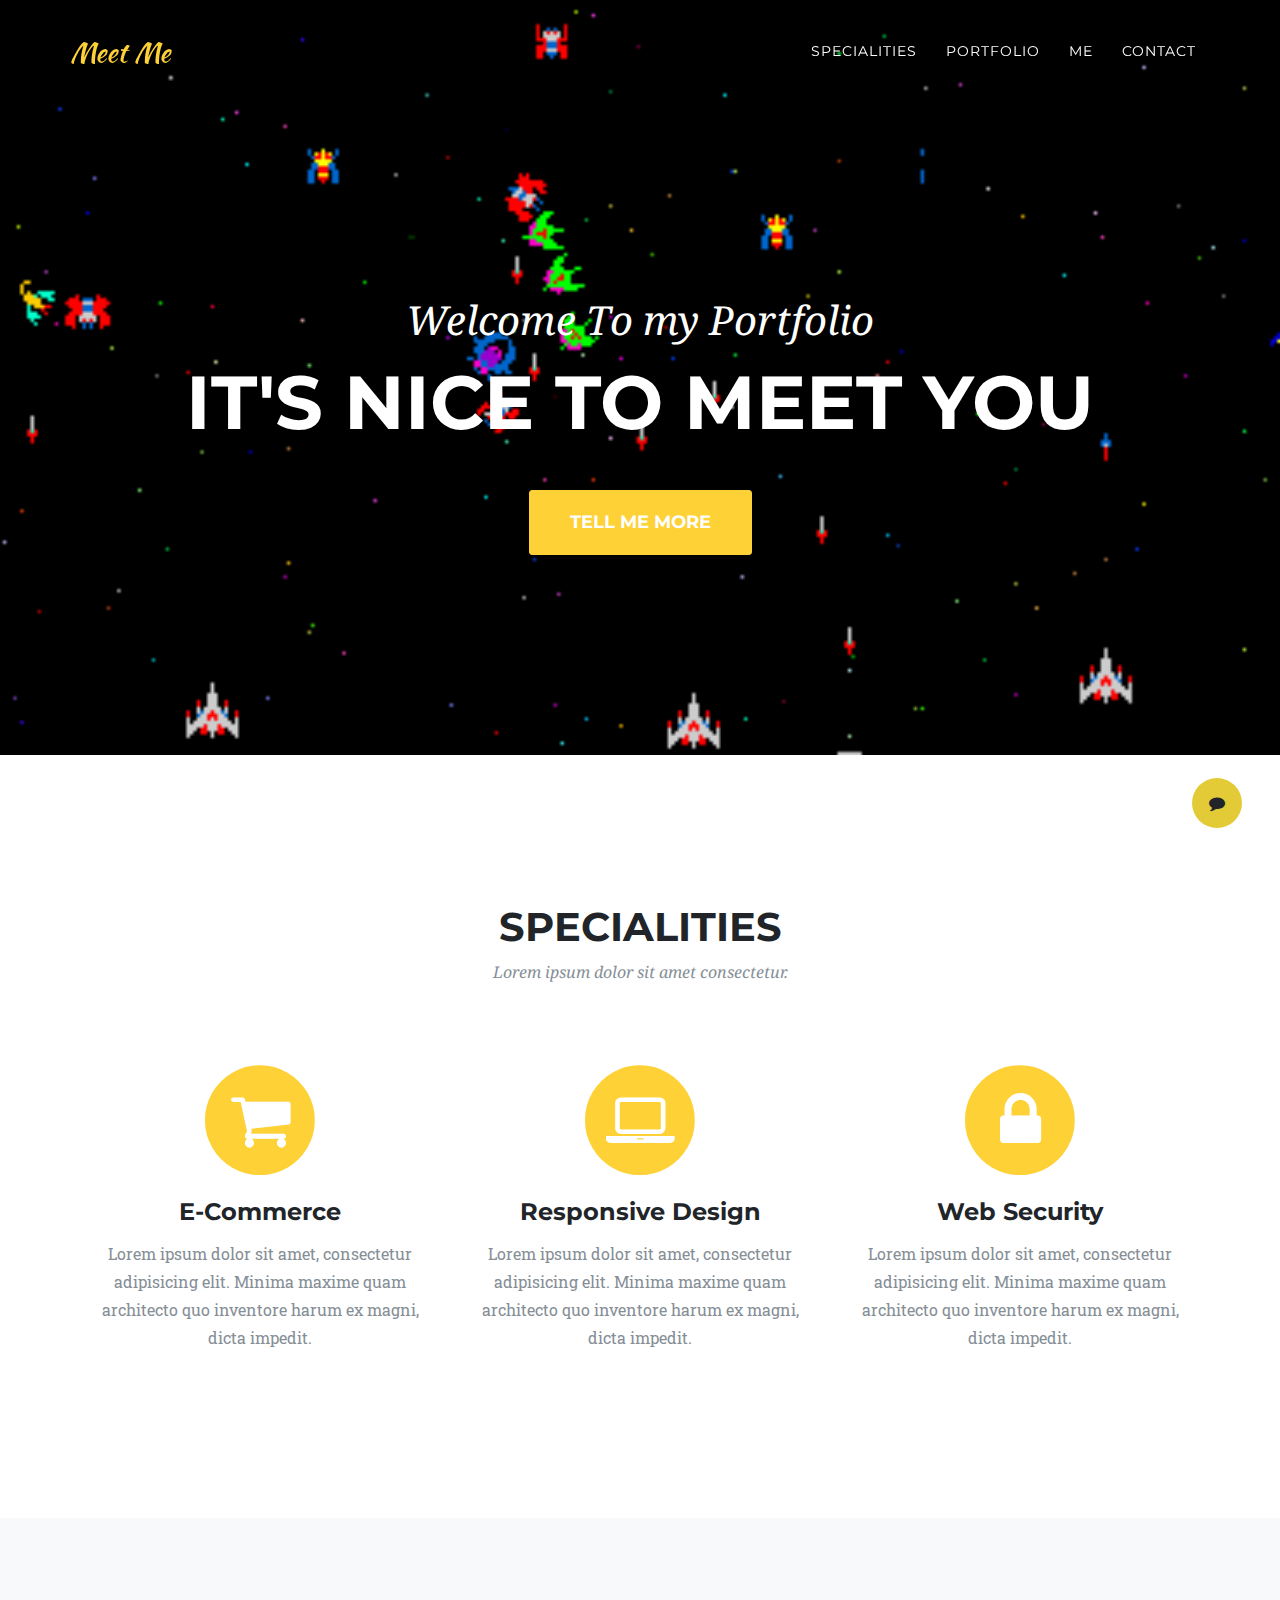
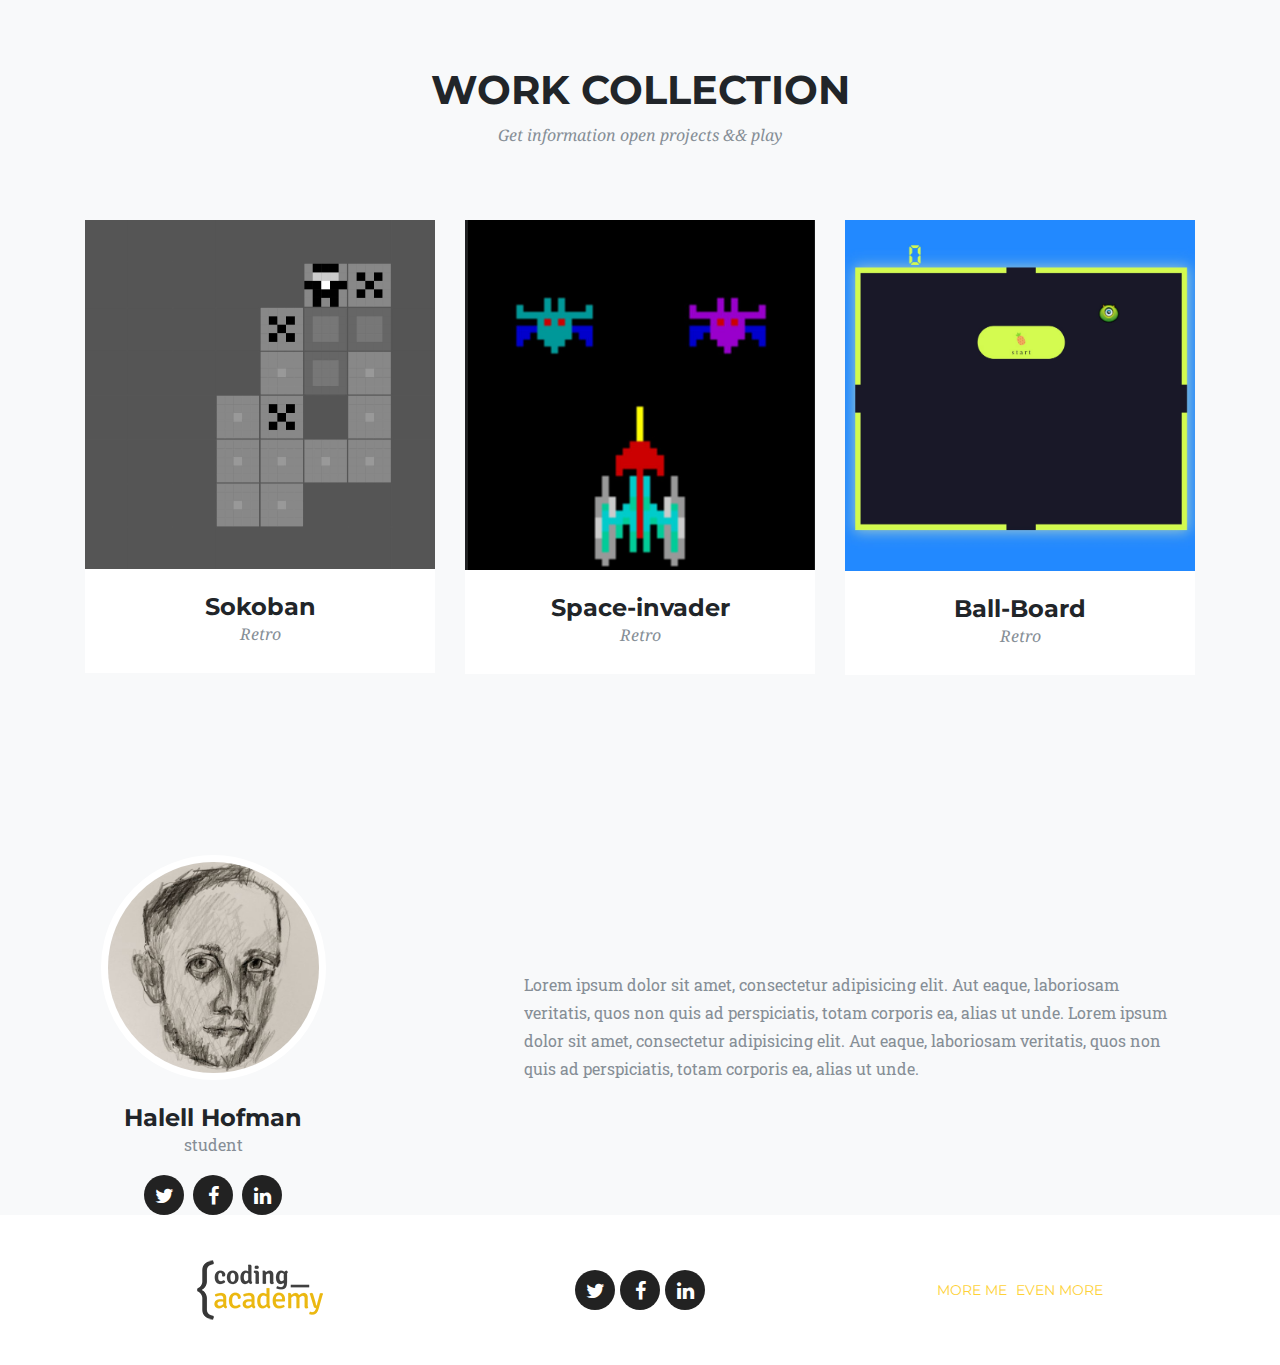
==== index.html @ 1ce6ccef "Add files via upload" ====
<!DOCTYPE html>
<html lang="en">

<head>

  <meta charset="utf-8">
  <meta name="viewport" content="width=device-width, initial-scale=1, shrink-to-fit=no">
  <meta name="description" content="">
  <meta name="author" content="">

  <title>Coding Academy</title>

  <!-- Bootstrap core CSS -->
  <link href="vendor/bootstrap/css/bootstrap.min.css" rel="stylesheet">

  <!-- Custom fonts for this template -->
  <link href="vendor/font-awesome/css/font-awesome.min.css" rel="stylesheet" type="text/css">
  <link href="https://fonts.googleapis.com/css?family=Montserrat:400,700" rel="stylesheet" type="text/css">
  <link href='https://fonts.googleapis.com/css?family=Kaushan+Script' rel='stylesheet' type='text/css'>
  <link href='https://fonts.googleapis.com/css?family=Droid+Serif:400,700,400italic,700italic' rel='stylesheet'
    type='text/css'>
  <link href='https://fonts.googleapis.com/css?family=Roboto+Slab:400,100,300,700' rel='stylesheet' type='text/css'>

  <!-- Custom styles for this template -->
  <link href="css/ca-gallery.css" rel="stylesheet">

</head>

<body id="page-top">
  <div class="offcanvas-btn" onClick="openCanvas()">
    <i class="fa fa-comment" aria-hidden="true"></i>
  </div>
  <aside class="offcanvas-aside navbar-collapse">

    <!-- Contact -->
    <section id="contact">
      <h4>Contact Me</h4>
      <form>
        <div class="form-group">
          <label> your E-mail</label>
          <input type="email" class="form-control email-address" placeholder="name@example.com">
        </div>
        <div class="form-group">
          <label>Subject</label>
          <input type="text" class="form-control form-subject" placeholder="Love your Work">
        </div>

        <div class="form-group">
          <label>Type in your email</label>
          <textarea class="form-control message-text" rows="3"></textarea>
        </div>
        <button onclick="onSubmit(event)" type="button" class="btn btn-primary">send</button>
      </form>
    </section>

  </aside>

  <!-- Navigation -->
  <nav class="navbar navbar-expand-lg navbar-dark fixed-top" id="mainNav">
    <div class="container">
      <a class="navbar-brand js-scroll-trigger" href="#page-top">Meet Me</a>
      <button class="navbar-toggler navbar-toggler-right" type="button" data-toggle="collapse"
        data-target="#navbarResponsive" aria-controls="navbarResponsive" aria-expanded="false"
        aria-label="Toggle navigation">
        <i class="fa fa-bars"></i>
      </button>
      <div class="collapse navbar-collapse" id="navbarResponsive">
        <ul class="navbar-nav ml-auto">
          <li class="nav-item">
            <a class="nav-link js-scroll-trigger" href="#services">Specialities</a>
          </li>
          <li class="nav-item">
            <a class="nav-link js-scroll-trigger" href="#portfolio">Portfolio</a>
          </li>
          <li class="nav-item">
            <a class="nav-link js-scroll-trigger" href="#me">Me</a>
          </li>
          <li class="nav-item">
            <a class="nav-link js-scroll-trigger" href="#contact">Contact</a>
          </li>
        </ul>
      </div>
    </div>
  </nav>

  <!-- Header -->
  <header class="masthead">
    <div class="container">
      <div class="intro-text">
        <div class="intro-lead-in">Welcome To my Portfolio</div>
        <div class="intro-heading">It's Nice To Meet You</div>
        <a class="btn btn-xl js-scroll-trigger" href="#services">Tell Me More</a>
      </div>
    </div>
  </header>

  <!-- Services -->
  <section id="services">
    <div class="container">
      <div class="row">
        <div class="col-lg-12 text-center">
          <h2 class="section-heading">Specialities</h2>
          <h3 class="section-subheading text-muted">Lorem ipsum dolor sit amet consectetur.</h3>
        </div>
      </div>
      <div class="row text-center">
        <div class="col-md-4">
          <span class="fa-stack fa-4x">
            <i class="fa fa-circle fa-stack-2x text-primary"></i>
            <i class="fa fa-shopping-cart fa-stack-1x fa-inverse"></i>
          </span>
          <h4 class="service-heading">E-Commerce</h4>
          <p class="text-muted">Lorem ipsum dolor sit amet, consectetur adipisicing elit. Minima maxime quam architecto
            quo inventore harum ex
            magni, dicta impedit.</p>
        </div>
        <div class="col-md-4">
          <span class="fa-stack fa-4x">
            <i class="fa fa-circle fa-stack-2x text-primary"></i>
            <i class="fa fa-laptop fa-stack-1x fa-inverse"></i>
          </span>
          <h4 class="service-heading">Responsive Design</h4>
          <p class="text-muted">Lorem ipsum dolor sit amet, consectetur adipisicing elit. Minima maxime quam architecto
            quo inventore harum ex
            magni, dicta impedit.</p>
        </div>
        <div class="col-md-4">
          <span class="fa-stack fa-4x">
            <i class="fa fa-circle fa-stack-2x text-primary"></i>
            <i class="fa fa-lock fa-stack-1x fa-inverse"></i>
          </span>
          <h4 class="service-heading">Web Security</h4>
          <p class="text-muted">Lorem ipsum dolor sit amet, consectetur adipisicing elit. Minima maxime quam architecto
            quo inventore harum ex
            magni, dicta impedit.</p>
        </div>
      </div>
    </div>
  </section>

  <!-- Portfolio Grid -->
  <section class="bg-light" id="portfolio">
    <div class="container">
      <div class="row">
        <div class="col-lg-12 text-center">
          <h2 class="section-heading">Work collection</h2>
          <h3 class="section-subheading text-muted">Get information open projects && play</h3>
        </div>
      </div>
      <div class="row portfolios-container">
      </div>
    </div>
  </section>


  <!-- Me -->
  <section class="bg-light" id="me" style="padding: 0px;">
    <div class="row">
      <div class="col-sm-4">
        <div class="team-member">
          <img class="mx-auto rounded-circle" src="img/team/me3.jpg" alt="">
          <h4>Halell Hofman</h4>
          <p class="text-muted">student</p>
          <ul class="list-inline social-buttons">
            <li class="list-inline-item">
              <a href="#">
                <i class="fa fa-twitter"></i>
              </a>
            </li>
            <li class="list-inline-item">
              <a href="#">
                <i class="fa fa-facebook"></i>
              </a>
            </li>
            <li class="list-inline-item">
              <a href="#">
                <i class="fa fa-linkedin"></i>
              </a>
            </li>
          </ul>
        </div>
      </div>
      <div class="col-sm-8 flex-align-center">
        <p class="large text-muted  about-description">Lorem ipsum dolor sit amet, consectetur adipisicing elit. Aut
          eaque, laboriosam veritatis, quos non quis ad perspiciatis,
          totam corporis ea, alias ut unde. Lorem ipsum dolor sit amet, consectetur adipisicing elit. Aut eaque,
          laboriosam veritatis, quos non quis ad perspiciatis,
          totam corporis ea, alias ut unde.</p>
      </div>
    </div>
  </section>


  <!-- Footer -->
  <footer>
    <div class="container">
      <div class="row">
        <div class="col-md-4 flex-align-center">
          <a href="http://coding-academy.org" target="_blank">
            <img src="./img/ca-logo.png" alt="">
          </a>
        </div>
        <div class="col-md-4 flex-align-center">
          <ul class="list-inline social-buttons flex-align-center">
            <li class="list-inline-item">
              <a href="#">
                <i class="fa fa-twitter"></i>
              </a>
            </li>
            <li class="list-inline-item flex-align-center">
              <a href="#">
                <i class="fa fa-facebook"></i>
              </a>
            </li>
            <li class="list-inline-item">
              <a href="#">
                <i class="fa fa-linkedin"></i>
              </a>
            </li>
          </ul>
        </div>
        <div class="col-md-4 flex-align-center">
          <ul class="list-inline quicklinks">
            <li class="list-inline-item">
              <a href="#">More Me</a>
            </li>
            <li class="list-inline-item">
              <a href="#">Even More</a>
            </li>
          </ul>
        </div>
      </div>
    </div>
  </footer>

  <!-- Portfolio Modals gets hear -->

  <div class="modal-container"></div>


  <!-- Bootstrap core JavaScript -->
  <script src="vendor/jquery/jquery.min.js"></script>
  <script src="vendor/popper/popper.min.js"></script>
  <script src="vendor/bootstrap/js/bootstrap.min.js"></script>
  <!-- Plugin JavaScript -->
  <script src="vendor/jquery-easing/jquery.easing.min.js"></script>

  <!-- Custom scripts for this template -->
  <script src="js/ca-gallery.js"></script>
  <script src="js/offCanvas.js"></script>
  <script src="js/gallery.service.js"></script>
  <script src="js/main.js"></script>
  <script src="./projs/Sokoban/index.html"></script>


</body>

</html>
---- css/ca-gallery.css ----
body {
    overflow-x: hidden;
    font-family: 'Roboto Slab', 'Helvetica Neue', Helvetica, Arial, sans-serif;
}
p {
    line-height: 1.75;
}
a {
    color: #fed136;
}
a.active,
a:active,
a:focus,
a:hover {
    color: #fec503;
}
h1,
h2,
h3,
h4,
h5,
h6 {
    font-weight: 700;
    font-family: 'Montserrat', 'Helvetica Neue', Helvetica, Arial, sans-serif;
    text-transform: uppercase;
}
section {
    padding: 100px 0;
}
section h2.section-heading {
    font-size: 40px;
    margin-top: 0;
    margin-bottom: 15px;
}
section h3.section-subheading {
    font-size: 16px;
    font-weight: 400;
    font-style: italic;
    margin-bottom: 75px;
    text-transform: none;
    font-family: 'Droid Serif', 'Helvetica Neue', Helvetica, Arial, sans-serif;
}
@media (min-width: 768px) {
    section {
        padding: 150px 0;
    }
}
::-moz-selection {
    background: #fed136;
    text-shadow: none;
}
::selection {
    background: #fed136;
    text-shadow: none;
}
img::selection {
    background: transparent;
}
img::-moz-selection {
    background: transparent;
}
body {
    -webkit-tap-highlight-color: #fed136;
}
.offcanvas-btn {
    z-index: 100000;
    position: fixed;
    bottom: 8%;
    right: 3%;
    height: 50px;
    width: 50px;
    background: #e2cb36;
    border-radius: 50%;
    display: flex;
    justify-content: center;
    align-items: center;
    cursor: pointer;
    margin-right: 0;
    transition: all 0.3s ease;
}
.offcanvas-btn-open {
    margin-right: 80vw;
}
.offcanvas-aside {
    position: fixed;
    height: 100%;
    background: red;
    width: 80vw;
    right: -80vw;
    z-index: 10;
    transition: all 0.3s ease;
    display: flex;
    flex-direction: column;
    align-items: center;
    justify-content: space-around;
}
.offcanvas-aside img {
    border-radius: 50%;
}
.offcanvas-aside p {
    text-align: center;
}
.offcanvas-aside .offcanvas-content-suffix {
    height: 20%;
}

@media (min-width: 575px) {
    .offcanvas-btn-open {
        margin-right: 30vw;
    }
    .offcanvas-aside {
        width: 30vw;
        right: -30vw;
    }
}
.offcanvas-aside-open {
    right: 0;
    
}

#mainNav {
    background-color: #222222;
    z-index: 5;
}
#mainNav .navbar-toggler {
    font-size: 12px;
    right: 0;
    padding: 13px;
    text-transform: uppercase;
    color: white;
    border: 0;
    background-color: #fed136;
    font-family: 'Montserrat', 'Helvetica Neue', Helvetica, Arial, sans-serif;
    text-transform: uppercase;
}
#mainNav .navbar-brand {
    color: #fed136;
    font-family: 'Kaushan Script', 'Helvetica Neue', Helvetica, Arial, cursive;
}
#mainNav .navbar-brand.active,
#mainNav .navbar-brand:active,
#mainNav .navbar-brand:focus,
#mainNav .navbar-brand:hover {
    color: #fec503;
}
#mainNav .navbar-nav .nav-item .nav-link {
    font-size: 90%;
    font-weight: 400;
    padding: 0.75em 0;
    letter-spacing: 1px;
    color: white;
    font-family: 'Montserrat', 'Helvetica Neue', Helvetica, Arial, sans-serif;
    text-transform: uppercase;
}
#mainNav .navbar-nav .nav-item .nav-link.active,
#mainNav .navbar-nav .nav-item .nav-link:hover {
    color: #fed136;
}
@media (min-width: 992px) {
    
    #mainNav {
        padding-top: 25px;
        padding-bottom: 25px;
        -webkit-transition: padding-top 0.3s, padding-bottom 0.3s;
        -moz-transition: padding-top 0.3s, padding-bottom 0.3s;
        transition: padding-top 0.3s, padding-bottom 0.3s;
        border: none;
        background-color: transparent;
    }
    #mainNav .navbar-brand {
        font-size: 1.75em;
        -webkit-transition: all 0.3s;
        -moz-transition: all 0.3s;
        transition: all 0.3s;
    }
    #mainNav .navbar-nav .nav-item .nav-link {
        padding: 1.1em 1em !important;
    }
    #mainNav.navbar-shrink {
        padding-top: 0;
        padding-bottom: 0;
        background-color: #222222;
    }
    #mainNav.navbar-shrink .navbar-brand {
        font-size: 1.25em;
        padding: 12px 0;
    }
   
}
header.masthead {
    text-align: center;
    color: white;
    background-image: url("../img/morphs_all.gif");
    background-repeat: no-repeat;
    background-attachment: scroll;
    background-position: center center;
    -webkit-background-size: cover;
    -moz-background-size: cover;
    -o-background-size: cover;
    background-size: cover;
}
header.masthead .intro-text {
    padding-top: 150px;
    padding-bottom: 100px;
}
header.masthead .intro-text .intro-lead-in {
    font-size: 22px;
    font-style: italic;
    line-height: 22px;
    margin-bottom: 25px;
    font-family: 'Droid Serif', 'Helvetica Neue', Helvetica, Arial, sans-serif;
}
header.masthead .intro-text .intro-heading {
    font-size: 50px;
    font-weight: 700;
    line-height: 50px;
    margin-bottom: 25px;
    font-family: 'Montserrat', 'Helvetica Neue', Helvetica, Arial, sans-serif;
    text-transform: uppercase;
}
@media (min-width: 768px) {
    header.masthead .intro-text {
        padding-top: 300px;
        padding-bottom: 200px;
    }
    header.masthead .intro-text .intro-lead-in {
        font-size: 40px;
        font-style: italic;
        line-height: 40px;
        margin-bottom: 25px;
        font-family: 'Droid Serif', 'Helvetica Neue', Helvetica, Arial, sans-serif;
    }
    header.masthead .intro-text .intro-heading {
        font-size: 75px;
        font-weight: 700;
        line-height: 75px;
        margin-bottom: 50px;
        font-family: 'Montserrat', 'Helvetica Neue', Helvetica, Arial, sans-serif;
        text-transform: uppercase;
    }
}
.service-heading {
    margin: 15px 0;
    text-transform: none;
}

#portfolio .portfolio-item {
    right: 0;
    margin: 0 0 15px;
}
#portfolio .portfolio-item .portfolio-link {
    position: relative;
    display: block;
    max-width: 400px;
    margin: 0 auto;
    cursor: pointer;
}
#portfolio .portfolio-item .portfolio-link .portfolio-hover {
    position: absolute;
    width: 100%;
    height: 100%;
    -webkit-transition: all ease 0.5s;
    -moz-transition: all ease 0.5s;
    transition: all ease 0.5s;
    opacity: 0;
    background: rgba(111, 106, 90, 0.696);
}
#portfolio .portfolio-item .portfolio-link .portfolio-hover:hover {
    opacity: 1;
}
#portfolio .portfolio-item .portfolio-link .portfolio-hover .portfolio-hover-content {
    font-size: 20px;
    position: absolute;
    top: 50%;
    width: 100%;
    height: 20px;
    margin-top: -12px;
    text-align: center;
    color: white;
}
#portfolio .portfolio-item .portfolio-link .portfolio-hover .portfolio-hover-content i {
    margin-top: -12px;
}
#portfolio .portfolio-item .portfolio-link .portfolio-hover .portfolio-hover-content h3,
#portfolio .portfolio-item .portfolio-link .portfolio-hover .portfolio-hover-content h4 {
    margin: 0;
}
#portfolio .portfolio-item .portfolio-caption {
    max-width: 400px;
    margin: 0 auto;
    padding: 25px;
    text-align: center;
    background-color: white;
}
#portfolio .portfolio-item .portfolio-caption h4 {
    margin: 0;
    text-transform: none;
}
#portfolio .portfolio-item .portfolio-caption p {
    font-size: 16px;
    font-style: italic;
    margin: 0;
    font-family: 'Droid Serif', 'Helvetica Neue', Helvetica, Arial, sans-serif;
}
#portfolio * {
    z-index: 2;
}
@media (min-width: 767px) {
    #portfolio .portfolio-item {
        margin: 0 0 30px;
    }
}
.portfolio-modal .modal-dialog {
    max-width: none;
    height: 100%;
    margin: 0;
}
.img-fluid.modal-img{
    max-width: 50%;
}
.portfolio-modal .modal-content {
    min-height: 100%;
    padding: 100px 0;
    text-align: center;
    border: none;
    border-radius: 0;
    background-clip: border-box;
    -webkit-box-shadow: none;
    box-shadow: none;
}
.portfolio-modal .modal-content h2 {
    font-size: 3em;
    margin-bottom: 15px;
    color: rgb(137, 153, 154);
}
.portfolio-modal .modal-content p {
    margin-bottom: 30px;
}
.portfolio-modal .modal-content p.item-intro {
    font-size: 16px;
    font-style: italic;
    margin: 20px 0 30px;
    font-family: 'Droid Serif', 'Helvetica Neue', Helvetica, Arial, sans-serif;
}
.portfolio-modal .modal-content ul.list-inline {
    margin-top: 0;
    margin-bottom: 30px;
}
.portfolio-modal .modal-content img {
    margin-bottom: 30px;
}
.portfolio-modal .modal-content button {
    cursor: pointer;
}
.portfolio-modal .close-modal {
    position: absolute;
    top: 25px;
    right: 25px;
    width: 75px;
    height: 75px;
    cursor: pointer;
    background-color: transparent;
}
.portfolio-modal .close-modal:hover {
    opacity: 0.3;
}
.portfolio-modal .close-modal .lr {
    /* Safari and Chrome */
    
    z-index: 1051;
    width: 1px;
    height: 75px;
    margin-left: 35px;
    /* IE 9 */
    
    -webkit-transform: rotate(45deg);
    -ms-transform: rotate(45deg);
    transform: rotate(45deg);
    background-color: #222222;
}
.portfolio-modal .close-modal .lr .rl {
    /* Safari and Chrome */
    
    z-index: 1052;
    width: 1px;
    height: 75px;
    /* IE 9 */
    
    -webkit-transform: rotate(90deg);
    -ms-transform: rotate(90deg);
    transform: rotate(90deg);
    background-color: #222222;
}
.portfolio-modal .modal-backdrop {
    display: none;
    opacity: 0;
}
.timeline {
    position: relative;
    padding: 0;
    list-style: none;
}
.timeline:before {
    position: absolute;
    top: 0;
    bottom: 0;
    left: 40px;
    width: 2px;
    margin-left: -1.5px;
    content: '';
    background-color: #f1f1f1;
}
.timeline > li {
    position: relative;
    min-height: 50px;
    margin-bottom: 50px;
}
.timeline > li:after,
.timeline > li:before {
    display: table;
    content: ' ';
}
.timeline > li:after {
    clear: both;
}
.timeline > li .timeline-panel {
    position: relative;
    float: right;
    width: 100%;
    padding: 0 20px 0 100px;
    text-align: left;
}
.timeline > li .timeline-panel:before {
    right: auto;
    left: -15px;
    border-right-width: 15px;
    border-left-width: 0;
}
.timeline > li .timeline-panel:after {
    right: auto;
    left: -14px;
    border-right-width: 14px;
    border-left-width: 0;
}
.timeline > li .timeline-image {
    position: absolute;
    z-index: 100;
    left: 0;
    width: 80px;
    height: 80px;
    margin-left: 0;
    text-align: center;
    color: white;
    border: 7px solid #f1f1f1;
    border-radius: 100%;
    background-color: #fed136;
}
.timeline > li .timeline-image h4 {
    font-size: 10px;
    line-height: 14px;
    margin-top: 12px;
}
.timeline > li.timeline-inverted > .timeline-panel {
    float: right;
    padding: 0 20px 0 100px;
    text-align: left;
}
.timeline > li.timeline-inverted > .timeline-panel:before {
    right: auto;
    left: -15px;
    border-right-width: 15px;
    border-left-width: 0;
}
.timeline > li.timeline-inverted > .timeline-panel:after {
    right: auto;
    left: -14px;
    border-right-width: 14px;
    border-left-width: 0;
}
.timeline > li:last-child {
    margin-bottom: 0;
}
.timeline .timeline-heading h4 {
    margin-top: 0;
    color: inherit;
}
.timeline .timeline-heading h4.subheading {
    text-transform: none;
}
.timeline .timeline-body > ul,
.timeline .timeline-body > p {
    margin-bottom: 0;
}
@media (min-width: 768px) {
    .timeline:before {
        left: 50%;
    }
    .timeline > li {
        min-height: 100px;
        margin-bottom: 100px;
    }
    .timeline > li .timeline-panel {
        float: left;
        width: 41%;
        padding: 0 20px 20px 30px;
        text-align: right;
    }
    .timeline > li .timeline-image {
        left: 50%;
        width: 100px;
        height: 100px;
        margin-left: -50px;
    }
    .timeline > li .timeline-image h4 {
        font-size: 13px;
        line-height: 18px;
        margin-top: 16px;
    }
    .timeline > li.timeline-inverted > .timeline-panel {
        float: right;
        padding: 0 30px 20px 20px;
        text-align: left;
    }
}
@media (min-width: 992px) {
    .timeline > li {
        min-height: 150px;
    }
    .timeline > li .timeline-panel {
        padding: 0 20px 20px;
    }
    .timeline > li .timeline-image {
        width: 150px;
        height: 150px;
        margin-left: -75px;
    }
    .timeline > li .timeline-image h4 {
        font-size: 18px;
        line-height: 26px;
        margin-top: 30px;
    }
    .timeline > li.timeline-inverted > .timeline-panel {
        padding: 0 20px 20px;
    }
}
@media (min-width: 1200px) {
    .timeline > li {
        min-height: 170px;
    }
    .timeline > li .timeline-panel {
        padding: 0 20px 20px 100px;
    }
    .timeline > li .timeline-image {
        width: 170px;
        height: 170px;
        margin-left: -85px;
    }
    .timeline > li .timeline-image h4 {
        margin-top: 40px;
    }
    .timeline > li.timeline-inverted > .timeline-panel {
        padding: 0 100px 20px 20px;
    }
}
.team-member {
    text-align: center;
}
.team-member img {
    width: 225px;
    height: 225px;
    border: 7px solid white;
}
.team-member h4 {
    margin-top: 25px;
    margin-bottom: 0;
    text-transform: none;
}
.team-member p {
    margin-top: 0;
}
.about-description {
    max-width: 80%;
}
@media (max-width: 800px) {
    .about-description {
        text-align: center;
        margin-top: 1rem;
        margin-bottom: 1rem;
    }
}
footer {
    padding: 25px 0;
    text-align: center;
}
footer span.copyright {
    font-size: 90%;
    line-height: 40px;
    text-transform: none;
    font-family: 'Montserrat', 'Helvetica Neue', Helvetica, Arial, sans-serif;
    text-transform: uppercase;
}
footer ul.quicklinks {
    font-size: 90%;
    line-height: 40px;
    margin-bottom: 0;
    text-transform: none;
    font-family: 'Montserrat', 'Helvetica Neue', Helvetica, Arial, sans-serif;
    text-transform: uppercase;
}
ul.social-buttons {
    margin-bottom: 0;
}
ul.social-buttons li a {
    font-size: 20px;
    line-height: 40px;
    display: block;
    width: 40px;
    height: 40px;
    -webkit-transition: all 0.3s;
    -moz-transition: all 0.3s;
    transition: all 0.3s;
    color: white;
    border-radius: 100%;
    outline: none;
    background-color: #222222;
}
ul.social-buttons li a:active,
ul.social-buttons li a:focus,
ul.social-buttons li a:hover {
    background-color: #fed136;
}
.flex-align-center {
    display: flex;
    justify-content: center;
    align-items: center;
}
.text-primary {
    color: #fed136 !important;
}
.btn-primary {
    font-weight: 700;
    color: white;
    border-color: #4a3e3e;
    background-color: #6a4c4c;
    font-family: 'Montserrat', 'Helvetica Neue', Helvetica, Arial, sans-serif;
    text-transform: uppercase;
}
.btn-primary.focus,
.btn-primary:focus {
    color: white;
    border-color: #8c7a7a;
    background-color: #9b7272;
}
.btn-primary:hover {
    color: white;
    border-color: #665959;
    background-color: #c9b2b2;
}
.btn-primary.active,
.btn-primary:active,
.open > .btn-primary.dropdown-toggle {
    color: white;
    border-color: #f6bf01;
    background-color: #fec503;
}
.btn-primary.active.focus,
.btn-primary.active:focus,
.btn-primary.active:hover,
.btn-primary:active.focus,
.btn-primary:active:focus,
.btn-primary:active:hover,
.open > .btn-primary.dropdown-toggle.focus,
.open > .btn-primary.dropdown-toggle:focus,
.open > .btn-primary.dropdown-toggle:hover {
    color: white;
    border-color: #b48b01;
    background-color: #dcab01;
}
.btn-primary.active,
.btn-primary:active,
.open > .btn-primary.dropdown-toggle {
    background-image: none;
}
.btn-primary.disabled.focus,
.btn-primary.disabled:focus,
.btn-primary.disabled:hover,
.btn-primary[disabled].focus,
.btn-primary[disabled]:focus,
.btn-primary[disabled]:hover,
fieldset[disabled] .btn-primary.focus,
fieldset[disabled] .btn-primary:focus,
fieldset[disabled] .btn-primary:hover {
    border-color: #fed136;
    background-color: #fed136;
}
.btn-primary .badge {
    color: #fed136;
    background-color: white;
}
.btn-xl {
    font-size: 18px;
    font-weight: 700;
    padding: 20px 40px;
    border-radius: 3px;
    color: white;
    border-color: #fed136;
    background-color: #fed136;
    font-family: 'Montserrat', 'Helvetica Neue', Helvetica, Arial, sans-serif;
    text-transform: uppercase;
}
.btn-xl.focus,
.btn-xl:focus {
    color: white;
    border-color: #b48b01;
    background-color: #fec503;
}
.btn-xl:hover {
    color: white;
    border-color: #f6bf01;
    background-color: #fec503;
}
.btn-xl.active,
.btn-xl:active,
.open > .btn-xl.dropdown-toggle {
    color: white;
    border-color: #f6bf01;
    background-color: #fec503;
}
.btn-xl.active.focus,
.btn-xl.active:focus,
.btn-xl.active:hover,
.btn-xl:active.focus,
.btn-xl:active:focus,
.btn-xl:active:hover,
.open > .btn-xl.dropdown-toggle.focus,
.open > .btn-xl.dropdown-toggle:focus,
.open > .btn-xl.dropdown-toggle:hover {
    color: white;
    border-color: #b48b01;
    background-color: #dcab01;
}
.btn-xl.active,
.btn-xl:active,
.open > .btn-xl.dropdown-toggle {
    background-image: none;
}
.btn-xl.disabled.focus,
.btn-xl.disabled:focus,
.btn-xl.disabled:hover,
.btn-xl[disabled].focus,
.btn-xl[disabled]:focus,
.btn-xl[disabled]:hover,
fieldset[disabled] .btn-xl.focus,
fieldset[disabled] .btn-xl:focus,
fieldset[disabled] .btn-xl:hover {
    border-color: #fed136;
    background-color: #fed136;
}
.btn-xl .badge {
    color: #fed136;
    background-color: white;
}

/* reset bootstrap*/
.row {
    margin-right: 0;
    margin-left: 0;
}

.container {
    padding-right: 0;
    padding-left: 0;
}
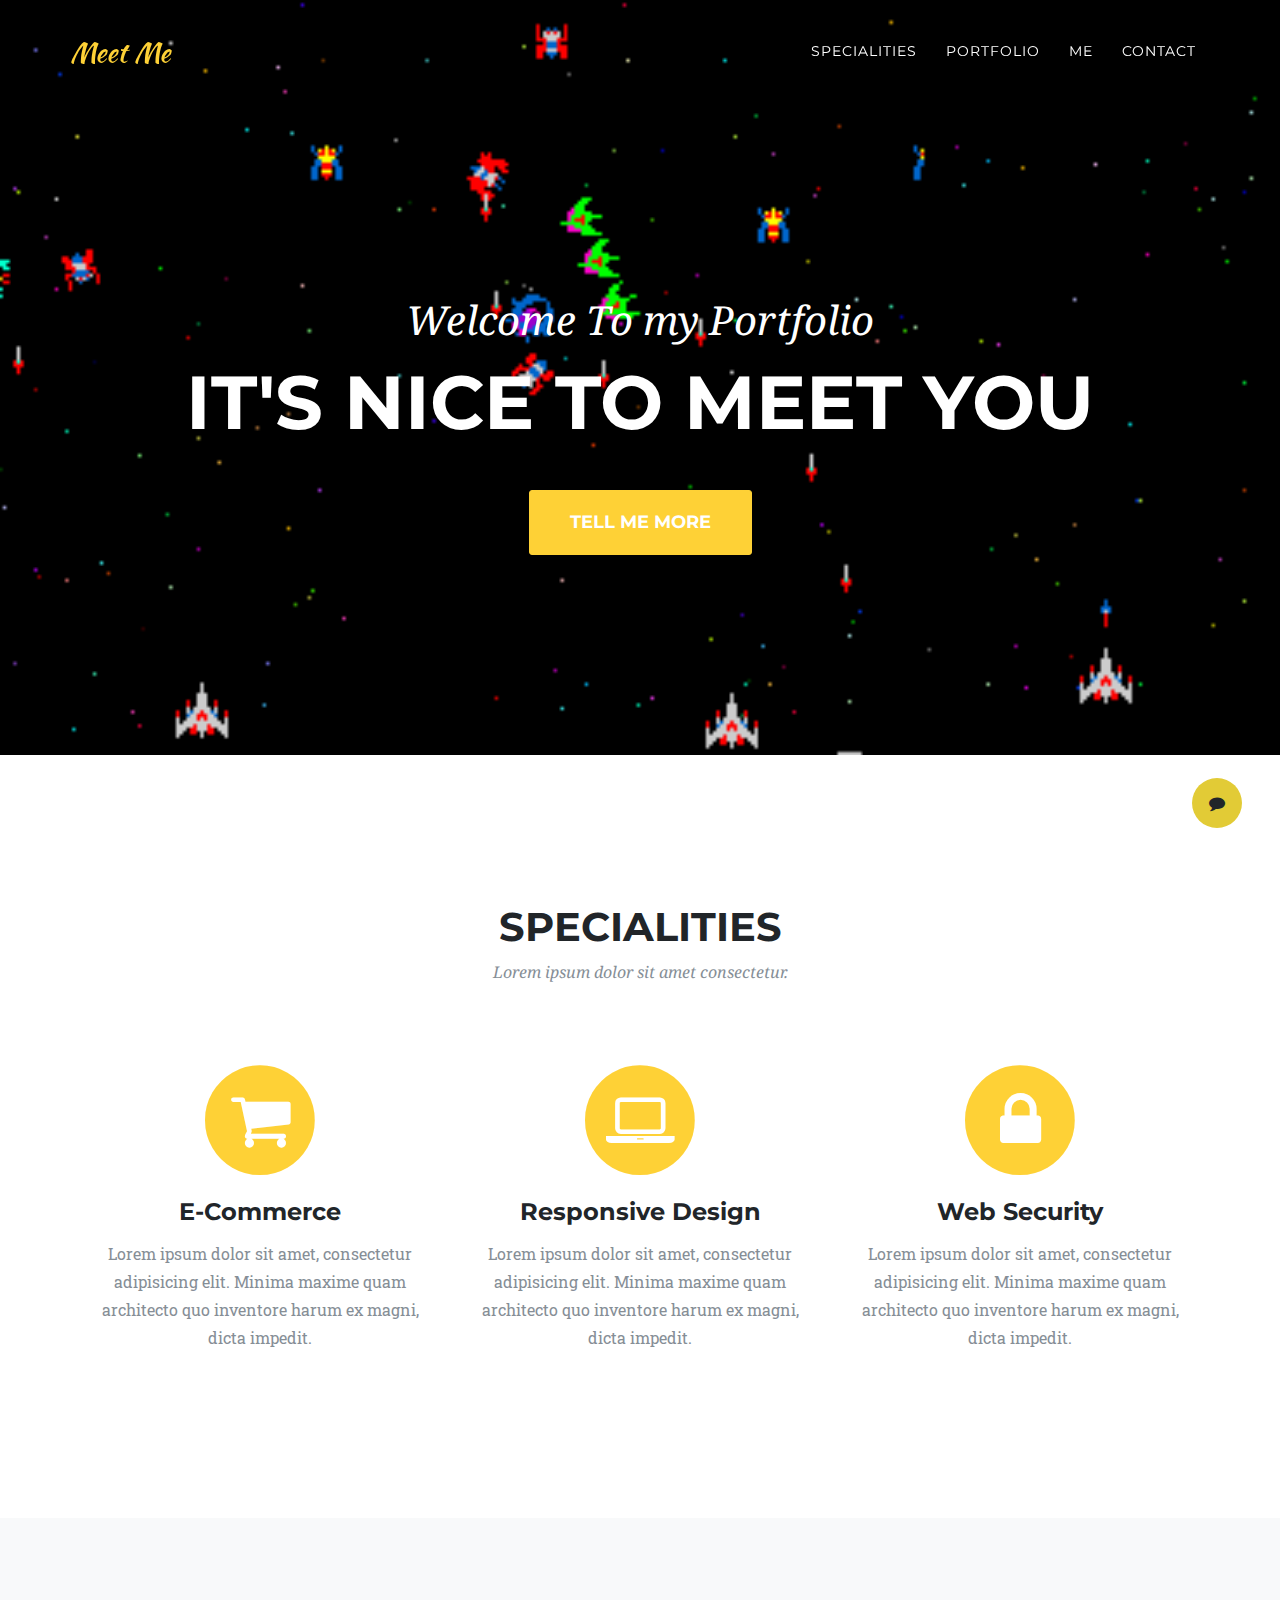
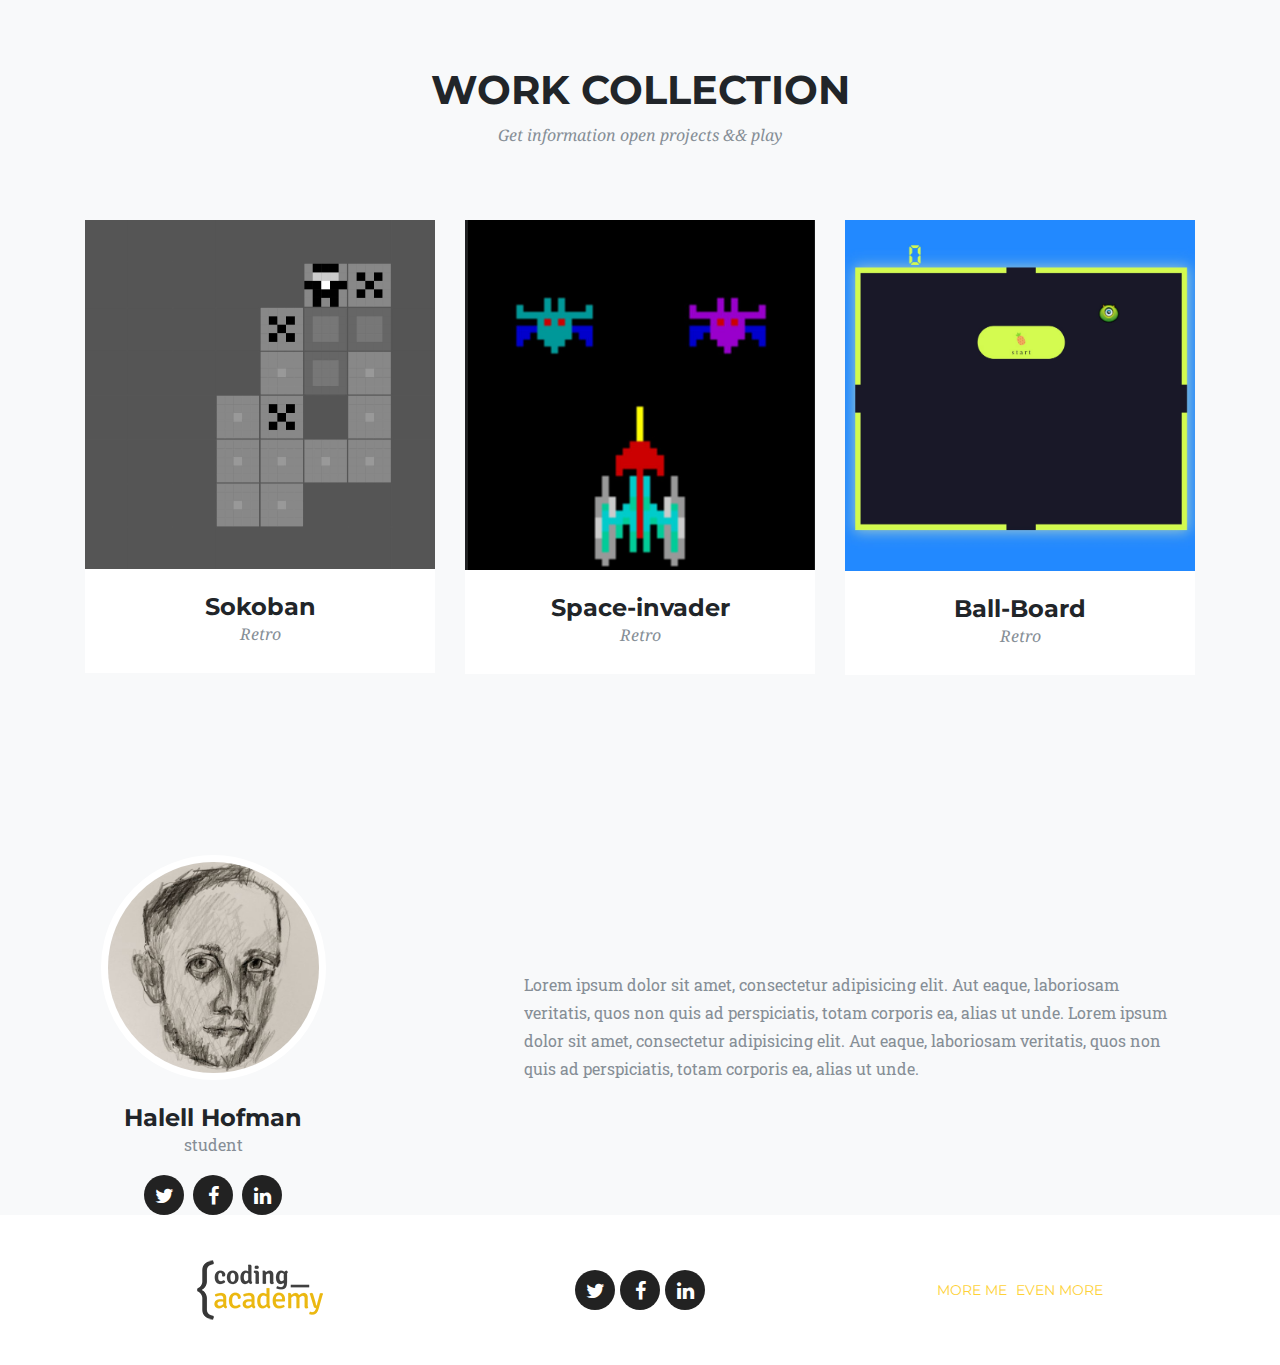
==== commit d65e946c: "Update index.html" ====
--- a/index.html
+++ b/index.html
@@ -8,7 +8,7 @@
   <meta name="description" content="">
   <meta name="author" content="">
 
-  <title>Coding Academy</title>
+  <title>Halell's gallery</title>
 
   <!-- Bootstrap core CSS -->
   <link href="vendor/bootstrap/css/bootstrap.min.css" rel="stylesheet">
@@ -255,4 +255,4 @@
 
 </body>
 
-</html>+</html>
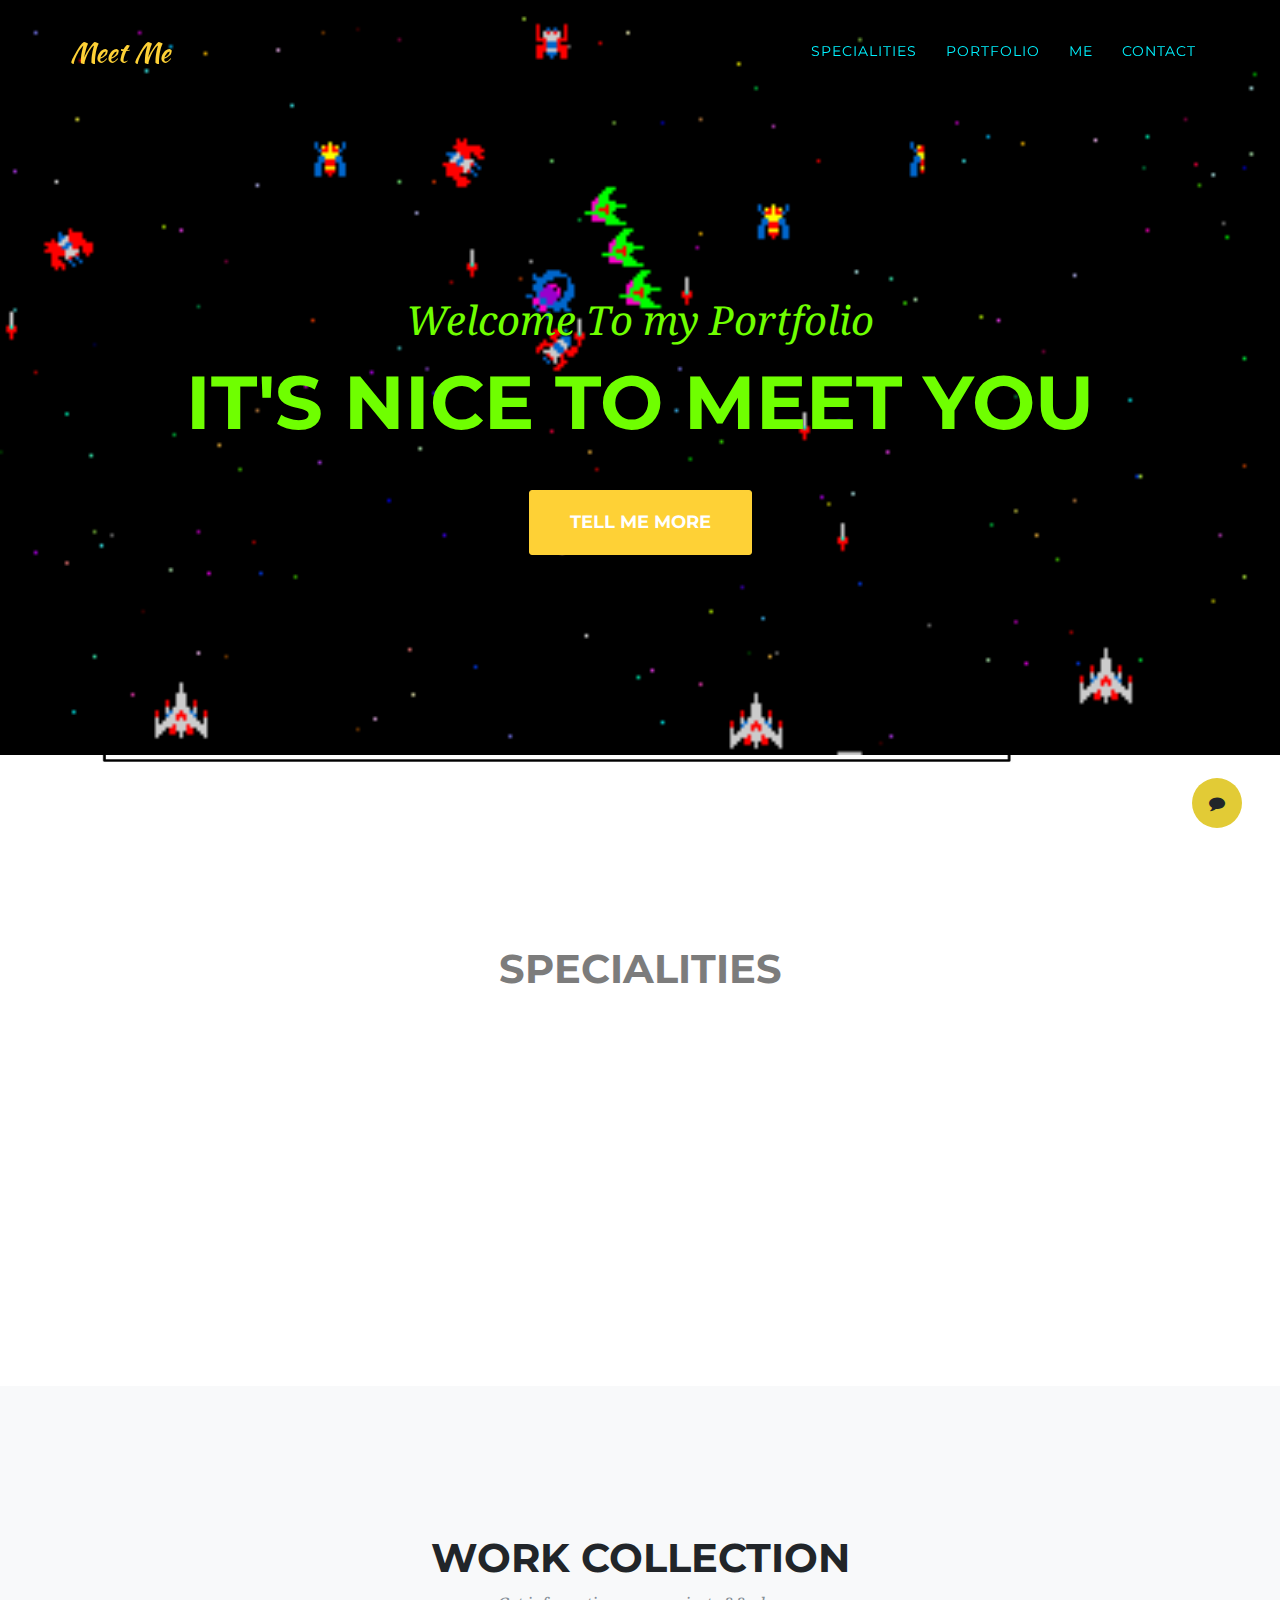
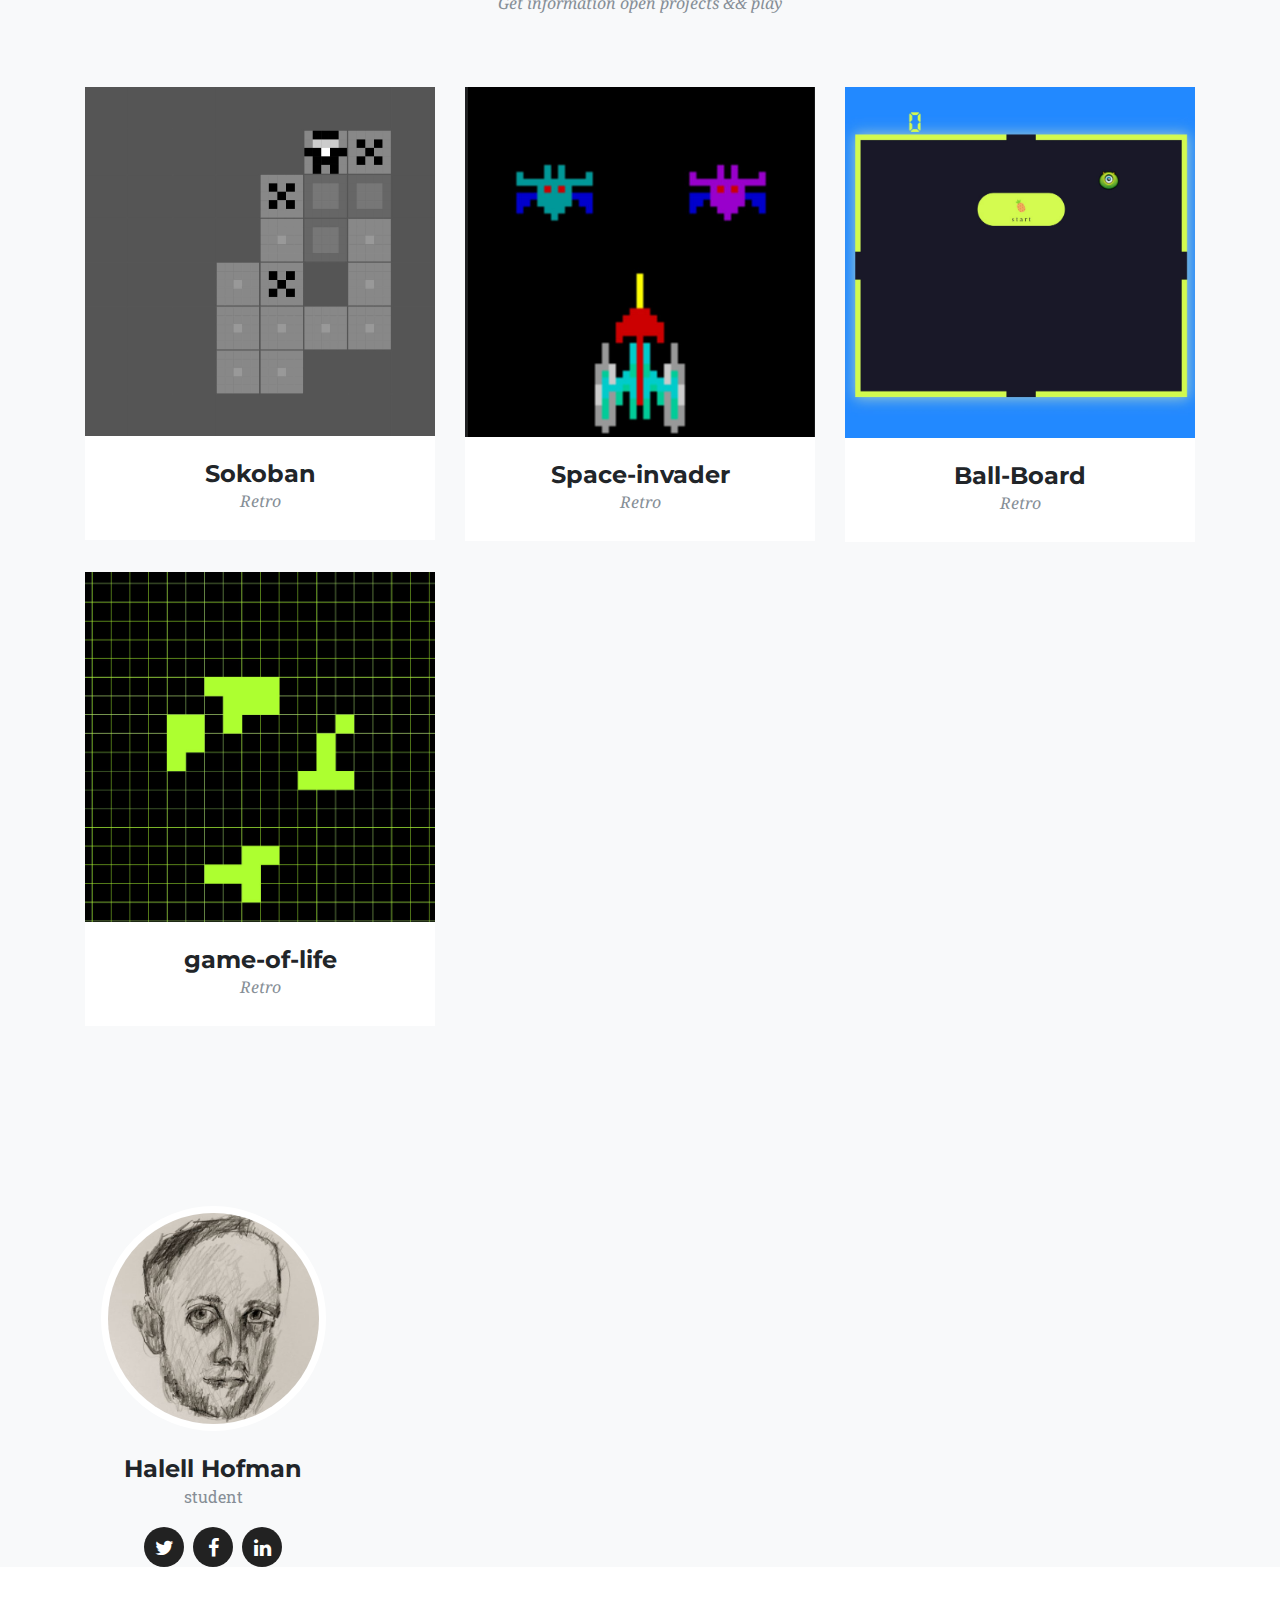
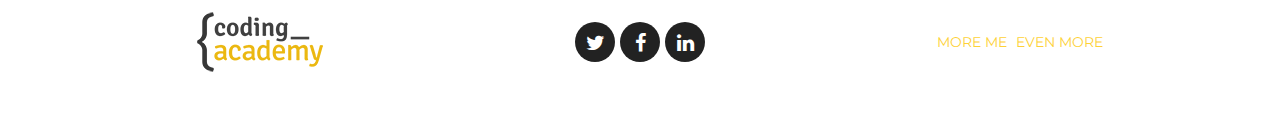
==== commit 8487829a: "Add files via upload" ====
--- a/index.html
+++ b/index.html
@@ -8,7 +8,7 @@
   <meta name="description" content="">
   <meta name="author" content="">
 
-  <title>Halell's gallery</title>
+  <title>gallery</title>
 
   <!-- Bootstrap core CSS -->
   <link href="vendor/bootstrap/css/bootstrap.min.css" rel="stylesheet">
@@ -100,42 +100,18 @@
       <div class="row">
         <div class="col-lg-12 text-center">
           <h2 class="section-heading">Specialities</h2>
-          <h3 class="section-subheading text-muted">Lorem ipsum dolor sit amet consectetur.</h3>
+          <h3 class="section-subheading text-muted"></h3>
         </div>
       </div>
       <div class="row text-center">
         <div class="col-md-4">
           <span class="fa-stack fa-4x">
-            <i class="fa fa-circle fa-stack-2x text-primary"></i>
-            <i class="fa fa-shopping-cart fa-stack-1x fa-inverse"></i>
-          </span>
-          <h4 class="service-heading">E-Commerce</h4>
-          <p class="text-muted">Lorem ipsum dolor sit amet, consectetur adipisicing elit. Minima maxime quam architecto
-            quo inventore harum ex
-            magni, dicta impedit.</p>
-        </div>
-        <div class="col-md-4">
-          <span class="fa-stack fa-4x">
-            <i class="fa fa-circle fa-stack-2x text-primary"></i>
-            <i class="fa fa-laptop fa-stack-1x fa-inverse"></i>
-          </span>
-          <h4 class="service-heading">Responsive Design</h4>
-          <p class="text-muted">Lorem ipsum dolor sit amet, consectetur adipisicing elit. Minima maxime quam architecto
-            quo inventore harum ex
-            magni, dicta impedit.</p>
-        </div>
-        <div class="col-md-4">
-          <span class="fa-stack fa-4x">
-            <i class="fa fa-circle fa-stack-2x text-primary"></i>
-            <i class="fa fa-lock fa-stack-1x fa-inverse"></i>
-          </span>
-          <h4 class="service-heading">Web Security</h4>
-          <p class="text-muted">Lorem ipsum dolor sit amet, consectetur adipisicing elit. Minima maxime quam architecto
-            quo inventore harum ex
-            magni, dicta impedit.</p>
-        </div>
-      </div>
-    </div>
+
+
+
+
+        </div>
+      </div>
   </section>
 
   <!-- Portfolio Grid -->
@@ -154,7 +130,7 @@
 
 
   <!-- Me -->
-  <section class="bg-light" id="me" style="padding: 0px;">
+  <section class="bg-light imgMid" id="me" style="padding: 0px;">
     <div class="row">
       <div class="col-sm-4">
         <div class="team-member">
@@ -181,11 +157,7 @@
         </div>
       </div>
       <div class="col-sm-8 flex-align-center">
-        <p class="large text-muted  about-description">Lorem ipsum dolor sit amet, consectetur adipisicing elit. Aut
-          eaque, laboriosam veritatis, quos non quis ad perspiciatis,
-          totam corporis ea, alias ut unde. Lorem ipsum dolor sit amet, consectetur adipisicing elit. Aut eaque,
-          laboriosam veritatis, quos non quis ad perspiciatis,
-          totam corporis ea, alias ut unde.</p>
+        <p class="large text-muted  about-description"></p>
       </div>
     </div>
   </section>
@@ -255,4 +227,4 @@
 
 </body>
 
-</html>
+</html>--- a/css/ca-gallery.css
+++ b/css/ca-gallery.css
@@ -148,7 +148,7 @@
     font-weight: 400;
     padding: 0.75em 0;
     letter-spacing: 1px;
-    color: white;
+    color: rgb(0, 242, 255);
     font-family: 'Montserrat', 'Helvetica Neue', Helvetica, Arial, sans-serif;
     text-transform: uppercase;
 }
@@ -179,17 +179,29 @@
     #mainNav.navbar-shrink {
         padding-top: 0;
         padding-bottom: 0;
-        background-color: #222222;
+        background-color: #22222200;
     }
     #mainNav.navbar-shrink .navbar-brand {
         font-size: 1.25em;
         padding: 12px 0;
+        
     }
    
+}
+section#services {
+    color: rgb(124, 124, 124);
+    padding: 15vw;
+    background-image: url("../img/backgroundMid.jpg");
+    background-size: 85vw;
+    background-repeat: no-repeat;
+    background-position: center;
+    background-attachment: fixed;
+    top: 100px;
+    
 }
 header.masthead {
     text-align: center;
-    color: white;
+    color: rgb(111, 255, 0);
     background-image: url("../img/morphs_all.gif");
     background-repeat: no-repeat;
     background-attachment: scroll;
